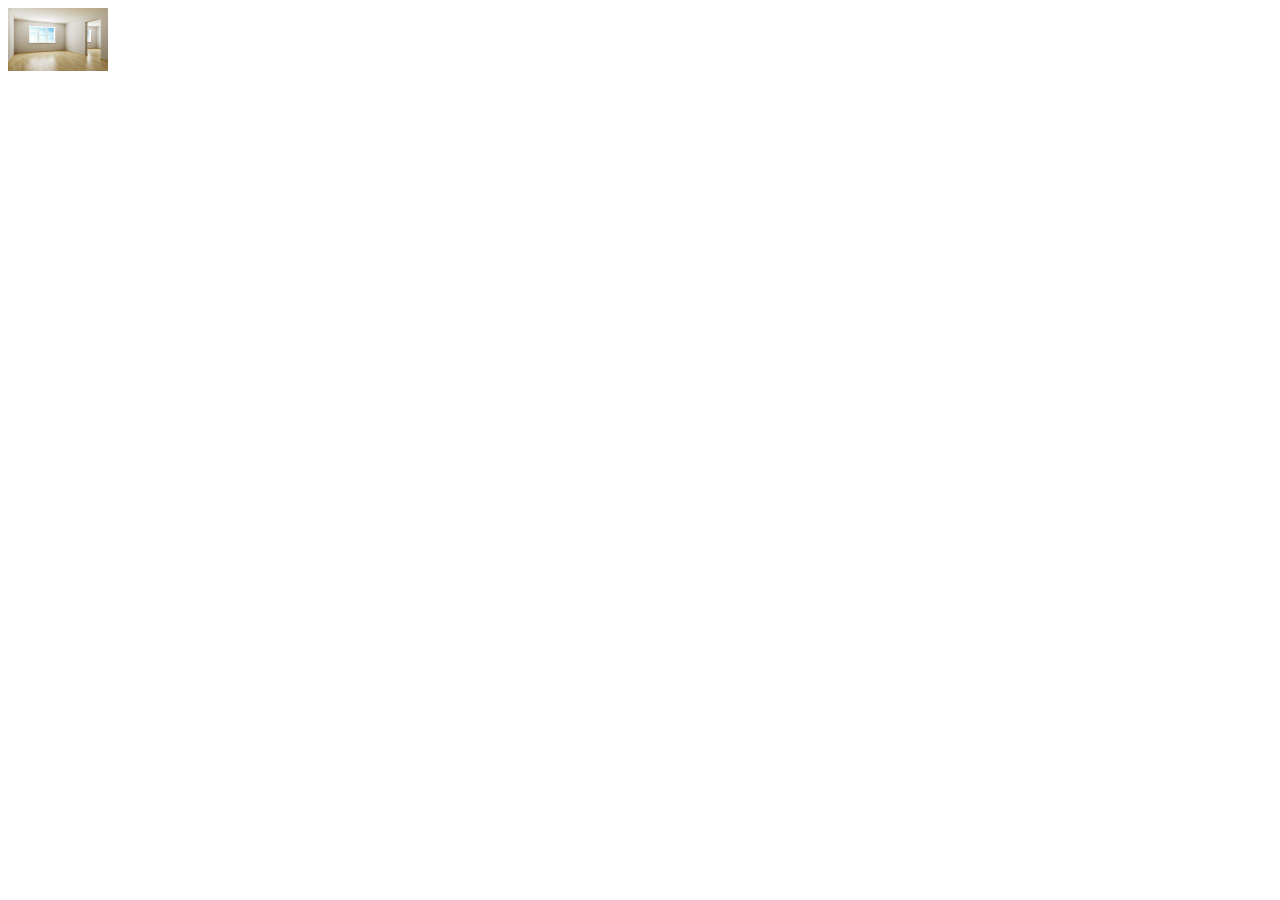
==== index.html @ 9f9da9af "test" ====
<!DOCTYPE html>
<html>
	<head>
		<title>test</title>
		<meta http-equiv="Content-Type" content="text/html; charset=utf-8" />
		<script type="text/javascript">
			function ResizeImg(elem, b){
				if (elem.width === 100)
					elem.width = 400
				else
					elem.width = 100;
			}
		</script>
	</head>
	<body>
		<img src="01.jpg" width=100 onclick="ResizeImg(this)">
	</body>
</html>
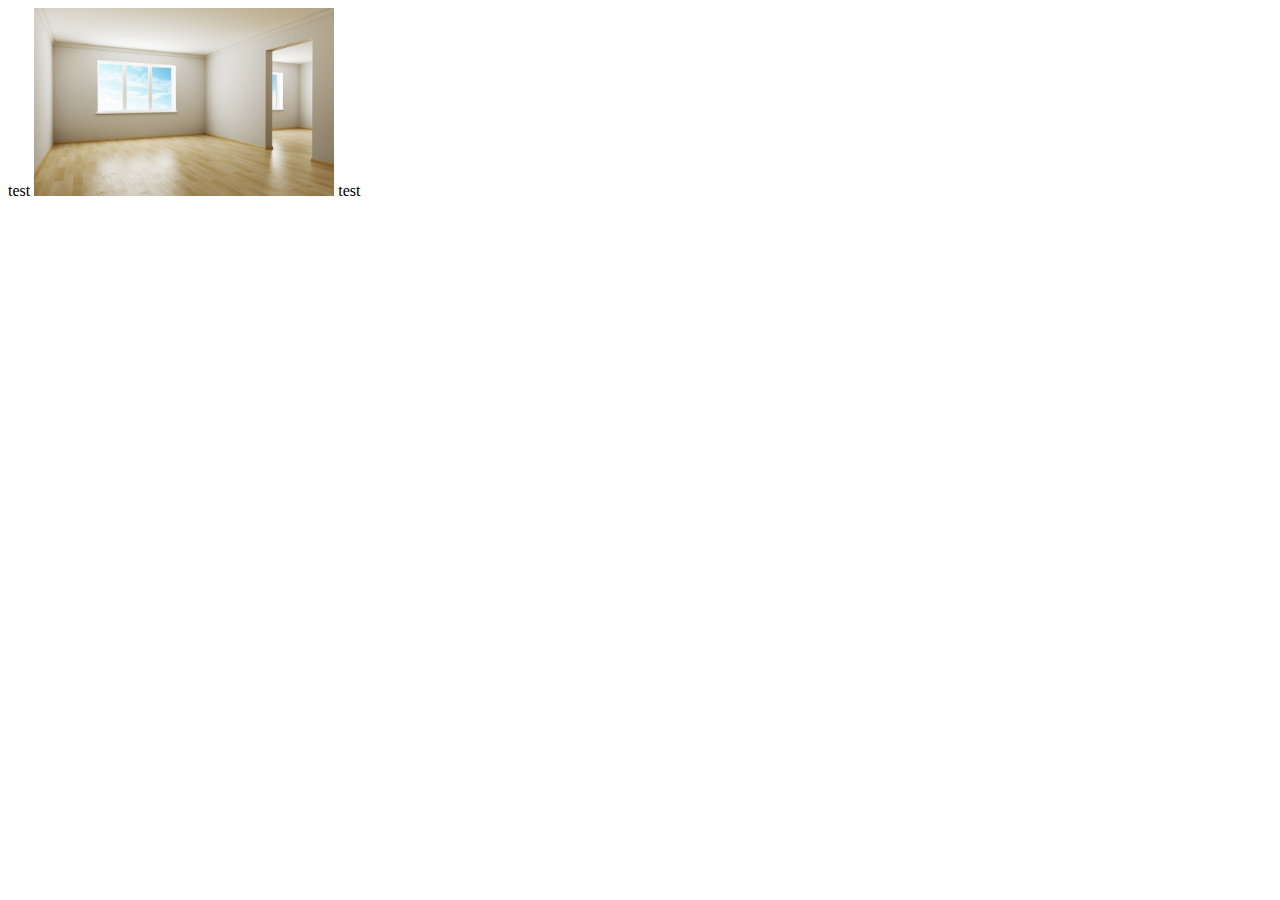
==== commit 8057ff21: "asdf" ====
--- a/index.html
+++ b/index.html
@@ -3,16 +3,12 @@
 	<head>
 		<title>test</title>
 		<meta http-equiv="Content-Type" content="text/html; charset=utf-8" />
-		<script type="text/javascript">
-			function ResizeImg(elem, b){
-				if (elem.width === 100)
-					elem.width = 400
-				else
-					elem.width = 100;
-			}
+		<script type="text/javascript" src="jquery-1.12.0.min.js">
 		</script>
 	</head>
 	<body>
-		<img src="01.jpg" width=100 onclick="ResizeImg(this)">
+		test
+		<img id="test" src="01.jpg" width=300 onclick="$('#test').hide();">
+		test
 	</body>
 </html>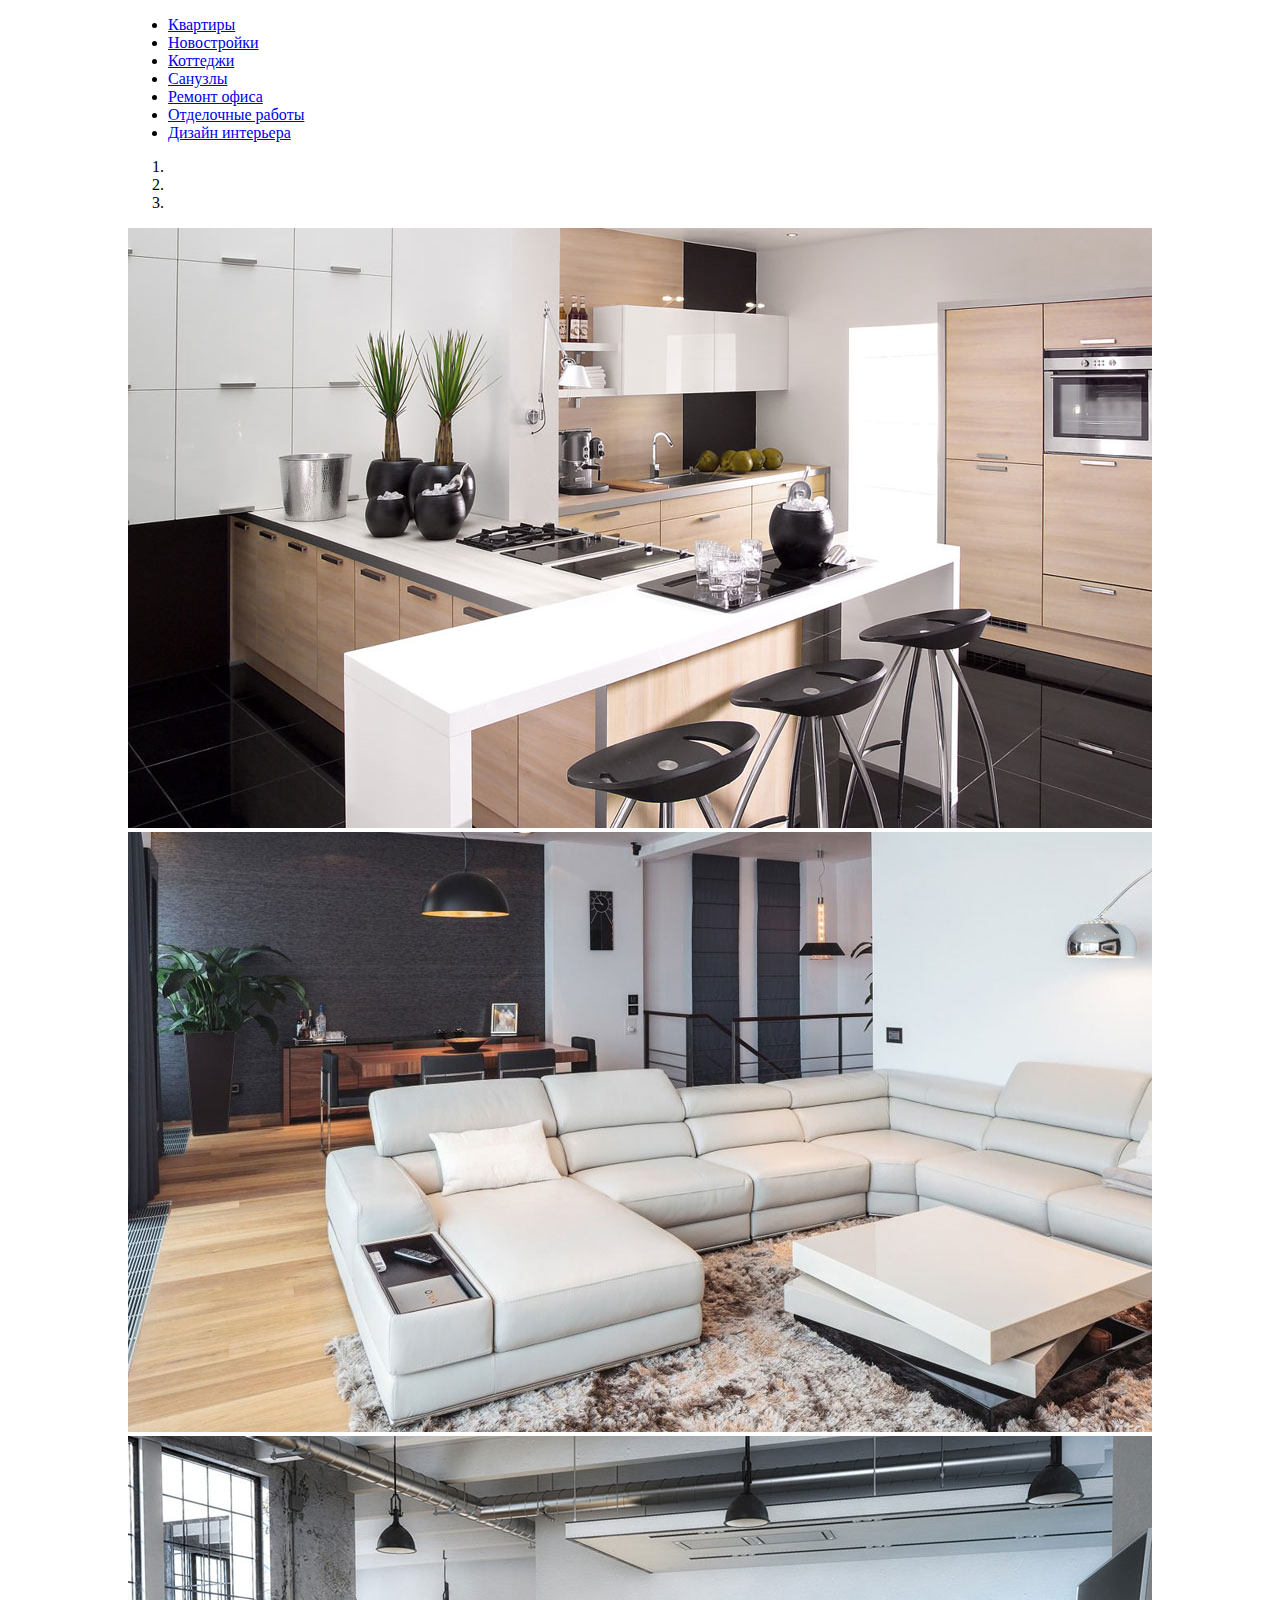
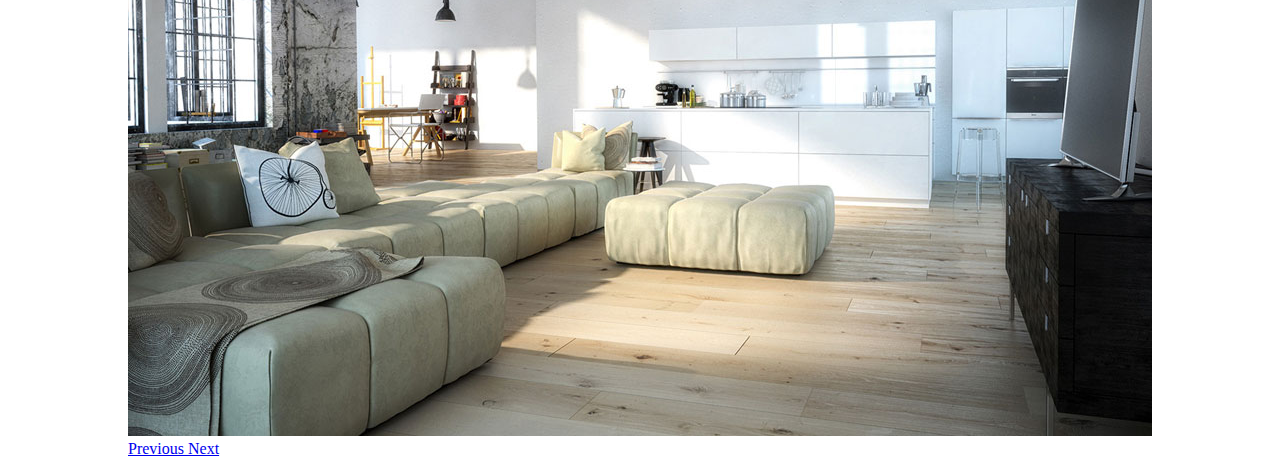
==== commit 43a9a23b: "going" ====
--- a/index.html
+++ b/index.html
@@ -3,12 +3,70 @@
 	<head>
 		<title>test</title>
 		<meta http-equiv="Content-Type" content="text/html; charset=utf-8" />
-		<script type="text/javascript" src="jquery-1.12.0.min.js">
-		</script>
+		<script type="text/javascript" src="jquery-1.12.1.min.js"></script>
+		<script src="bootstrap-3.3.6-dist\js\carousel.js"></script>
+		<script src="bootstrap-3.3.6-dist\js\bootstrap.min.js"></script>
+		<link href="bootstrap-3.3.6-dist\css\bootstrap.min.css" rel="stylesheet">
+		<link href="mycss.css" rel="stylesheet">
 	</head>
 	<body>
-		test
-		<img id="test" src="01.jpg" width=300 onclick="$('#test').hide();">
-		test
+		<div class="container">
+			<div class="left buttonLeft">				
+				<ul class="nav nav-tabs">
+				  <li role="presentation"><a href="#">Квартиры</a></li>
+				  <li role="presentation" class="active"><a href="#">Новостройки</a></li>
+				  <li role="presentation"><a href="#">Коттеджи</a></li>
+				  <li role="presentation"><a href="#">Санузлы</a></li>
+				  <li role="presentation"><a href="#">Ремонт офиса</a></li>
+				  <li role="presentation"><a href="#">Отделочные работы</a></li>
+				  <li role="presentation"><a href="#">Дизайн интерьера</a></li>
+				</ul>
+			</div>
+
+			<div class="left sliderLeft">
+				<div id="carousel-example-generic" class="carousel slide" data-ride="carousel">
+				  <!-- Indicators -->
+				  <ol class="carousel-indicators">
+					<li data-target="#carousel-example-generic" data-slide-to="0" class="active"></li>
+					<li data-target="#carousel-example-generic" data-slide-to="1"></li>
+					<li data-target="#carousel-example-generic" data-slide-to="2"></li>
+				  </ol>
+
+				  <!-- Wrapper for slides -->
+				  <div class="carousel-inner" role="listbox">
+					<div class="item active">
+					  <img src="01.jpg" alt="01">
+					  <div class="carousel-caption">
+
+					  </div>
+					</div>
+					<div class="item">
+					  <img src="02.jpg" alt="02">
+					  <div class="carousel-caption">
+
+					  </div>
+					</div>
+					<div class="item">
+					  <img src="03.jpg" alt="03">
+					  <div class="carousel-caption">
+					  
+					  </div>
+					</div>
+				  </div>
+
+				  <!-- Controls -->
+				  <a class="left carousel-control" href="#carousel-example-generic" role="button" data-slide="prev">
+					<span class="glyphicon glyphicon-chevron-left" aria-hidden="true"></span>
+					<span class="sr-only">Previous</span>
+				  </a>
+				  <a class="right carousel-control" href="#carousel-example-generic" role="button" data-slide="next">
+					<span class="glyphicon glyphicon-chevron-right" aria-hidden="true"></span>
+					<span class="sr-only">Next</span>
+				  </a>
+				</div>
+			</div>
+		</div>
+			
+			
 	</body>
 </html>--- a/mycss.css
+++ b/mycss.css
@@ -0,0 +1,10 @@
+.container{
+	width:1024px;
+	margin: 0px auto;
+	-border: solid 1px red;
+	margin-top:10px;
+}
+
+.sliderLeft{
+	margin-top:10px;
+}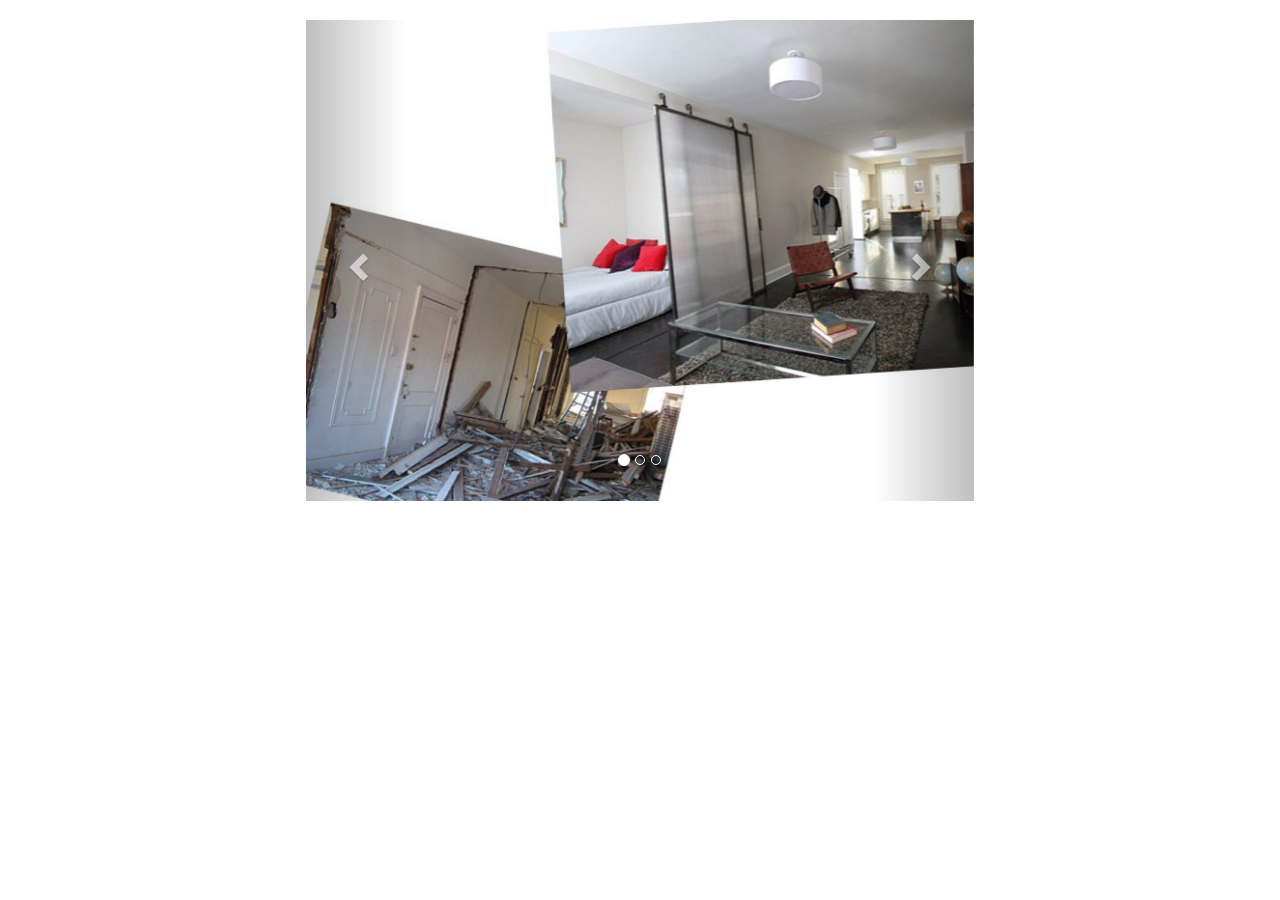
==== commit 1a409794: "Правки .... нужно срочно увеличивать скорость!" ====
--- a/index.html
+++ b/index.html
@@ -10,18 +10,8 @@
 		<link href="mycss.css" rel="stylesheet">
 	</head>
 	<body>
+	
 		<div class="container">
-			<div class="left buttonLeft">				
-				<ul class="nav nav-tabs">
-				  <li role="presentation"><a href="#">Квартиры</a></li>
-				  <li role="presentation" class="active"><a href="#">Новостройки</a></li>
-				  <li role="presentation"><a href="#">Коттеджи</a></li>
-				  <li role="presentation"><a href="#">Санузлы</a></li>
-				  <li role="presentation"><a href="#">Ремонт офиса</a></li>
-				  <li role="presentation"><a href="#">Отделочные работы</a></li>
-				  <li role="presentation"><a href="#">Дизайн интерьера</a></li>
-				</ul>
-			</div>
 
 			<div class="left sliderLeft">
 				<div id="carousel-example-generic" class="carousel slide" data-ride="carousel">
@@ -65,6 +55,7 @@
 				  </a>
 				</div>
 			</div>
+			
 		</div>
 			
 			
--- a/mycss.css
+++ b/mycss.css
@@ -1,10 +1,9 @@
 .container{
-	width:1024px;
+	width:698px;
 	margin: 0px auto;
 	-border: solid 1px red;
-	margin-top:10px;
 }
 
 .sliderLeft{
-	margin-top:10px;
+	margin-top:20px;
 }